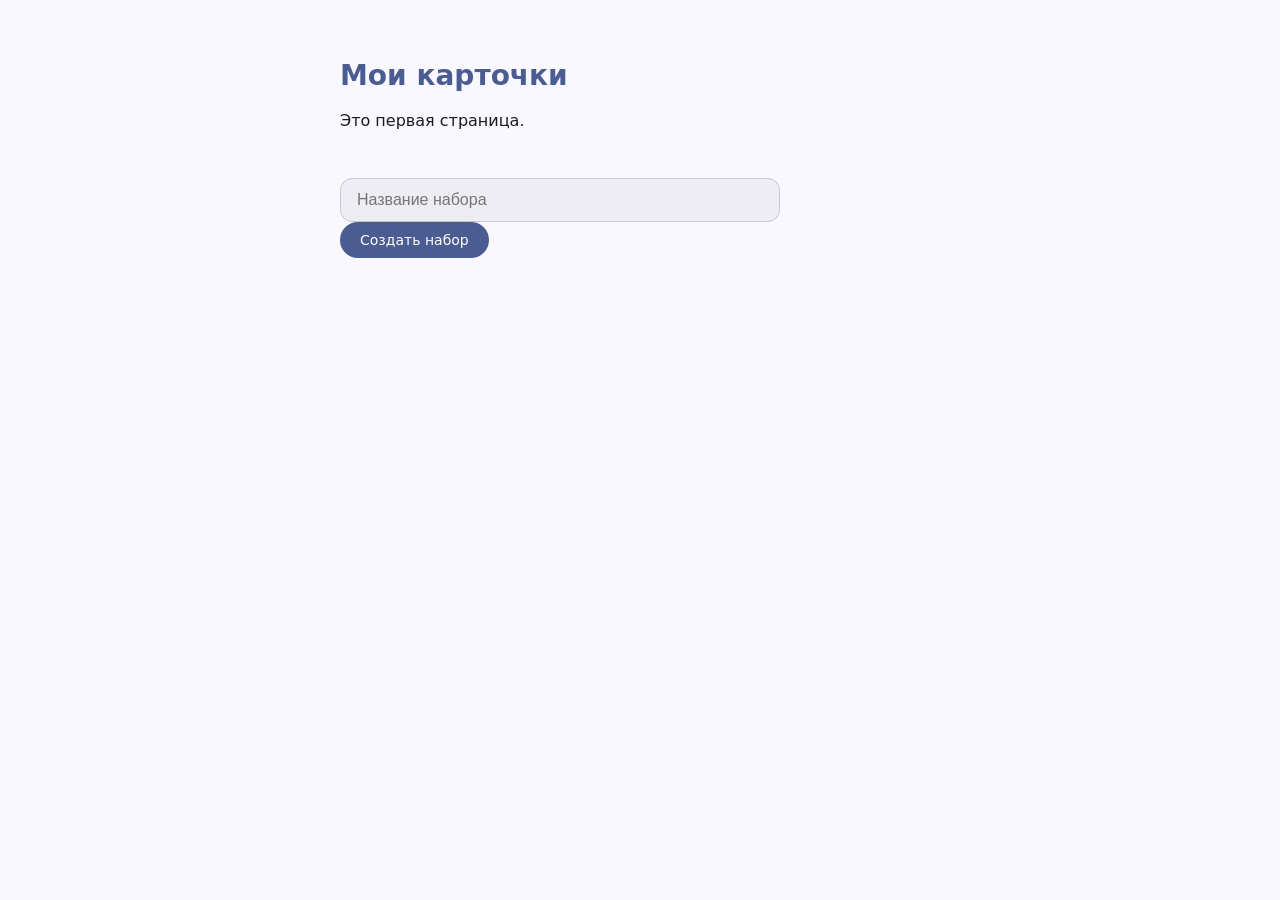
==== CardsApp.Api/CardsApp.Api/wwwroot/index.html @ 051c2346 "Добавление кнопки создания карточки" ====
<!DOCTYPE html>
<html lang="ru" class="light">
<head>
    <meta charset="utf-8">
    <title>Мои карточки</title>
    <link rel="stylesheet" href="css/light.css">
    <link rel="stylesheet" media="(prefers-color-scheme: dark)" href="css/dark.css">
    <link rel="stylesheet" href="css/style.css">

</head>
<body>
    <h1>Мои карточки</h1>
    <p>Это первая страница.</p>
    <ul id="decks"></ul>
    <input id="name_deck" placeholder="Название набора">
    <button id="addCard">Создать набор</button>
    <div id="card"></div>

    <script type="module" src="app.js"></script>
</body>
</html>
---- CardsApp.Api/CardsApp.Api/wwwroot/css/light.css ----
.light {
  --md-sys-color-primary: rgb(75 92 146);
  --md-sys-color-surface-tint: rgb(75 92 146);
  --md-sys-color-on-primary: rgb(255 255 255);
  --md-sys-color-primary-container: rgb(219 225 255);
  --md-sys-color-on-primary-container: rgb(51 68 121);
  --md-sys-color-secondary: rgb(89 94 114);
  --md-sys-color-on-secondary: rgb(255 255 255);
  --md-sys-color-secondary-container: rgb(221 225 249);
  --md-sys-color-on-secondary-container: rgb(65 70 89);
  --md-sys-color-tertiary: rgb(116 84 112);
  --md-sys-color-on-tertiary: rgb(255 255 255);
  --md-sys-color-tertiary-container: rgb(255 214 247);
  --md-sys-color-on-tertiary-container: rgb(91 61 88);
  --md-sys-color-error: rgb(186 26 26);
  --md-sys-color-on-error: rgb(255 255 255);
  --md-sys-color-error-container: rgb(255 218 214);
  --md-sys-color-on-error-container: rgb(147 0 10);
  --md-sys-color-background: rgb(250 248 255);
  --md-sys-color-on-background: rgb(26 27 33);
  --md-sys-color-surface: rgb(250 248 255);
  --md-sys-color-on-surface: rgb(26 27 33);
  --md-sys-color-surface-variant: rgb(226 225 236);
  --md-sys-color-on-surface-variant: rgb(69 70 79);
  --md-sys-color-outline: rgb(118 118 128);
  --md-sys-color-outline-variant: rgb(198 198 208);
  --md-sys-color-shadow: rgb(0 0 0);
  --md-sys-color-scrim: rgb(0 0 0);
  --md-sys-color-inverse-surface: rgb(47 48 54);
  --md-sys-color-inverse-on-surface: rgb(241 240 247);
  --md-sys-color-inverse-primary: rgb(181 196 255);
  --md-sys-color-primary-fixed: rgb(219 225 255);
  --md-sys-color-on-primary-fixed: rgb(1 23 75);
  --md-sys-color-primary-fixed-dim: rgb(181 196 255);
  --md-sys-color-on-primary-fixed-variant: rgb(51 68 121);
  --md-sys-color-secondary-fixed: rgb(221 225 249);
  --md-sys-color-on-secondary-fixed: rgb(22 27 44);
  --md-sys-color-secondary-fixed-dim: rgb(193 197 221);
  --md-sys-color-on-secondary-fixed-variant: rgb(65 70 89);
  --md-sys-color-tertiary-fixed: rgb(255 214 247);
  --md-sys-color-on-tertiary-fixed: rgb(43 18 42);
  --md-sys-color-tertiary-fixed-dim: rgb(226 187 219);
  --md-sys-color-on-tertiary-fixed-variant: rgb(91 61 88);
  --md-sys-color-surface-dim: rgb(218 217 224);
  --md-sys-color-surface-bright: rgb(250 248 255);
  --md-sys-color-surface-container-lowest: rgb(255 255 255);
  --md-sys-color-surface-container-low: rgb(244 243 250);
  --md-sys-color-surface-container: rgb(238 237 244);
  --md-sys-color-surface-container-high: rgb(233 231 239);
  --md-sys-color-surface-container-highest: rgb(227 226 233);
}
---- CardsApp.Api/CardsApp.Api/wwwroot/css/dark.css ----
.dark {
  --md-sys-color-primary: rgb(181 196 255);
  --md-sys-color-surface-tint: rgb(181 196 255);
  --md-sys-color-on-primary: rgb(27 45 97);
  --md-sys-color-primary-container: rgb(51 68 121);
  --md-sys-color-on-primary-container: rgb(219 225 255);
  --md-sys-color-secondary: rgb(193 197 221);
  --md-sys-color-on-secondary: rgb(43 48 66);
  --md-sys-color-secondary-container: rgb(65 70 89);
  --md-sys-color-on-secondary-container: rgb(221 225 249);
  --md-sys-color-tertiary: rgb(226 187 219);
  --md-sys-color-on-tertiary: rgb(66 39 64);
  --md-sys-color-tertiary-container: rgb(91 61 88);
  --md-sys-color-on-tertiary-container: rgb(255 214 247);
  --md-sys-color-error: rgb(255 180 171);
  --md-sys-color-on-error: rgb(105 0 5);
  --md-sys-color-error-container: rgb(147 0 10);
  --md-sys-color-on-error-container: rgb(255 218 214);
  --md-sys-color-background: rgb(18 19 24);
  --md-sys-color-on-background: rgb(227 226 233);
  --md-sys-color-surface: rgb(18 19 24);
  --md-sys-color-on-surface: rgb(227 226 233);
  --md-sys-color-surface-variant: rgb(69 70 79);
  --md-sys-color-on-surface-variant: rgb(198 198 208);
  --md-sys-color-outline: rgb(143 144 154);
  --md-sys-color-outline-variant: rgb(69 70 79);
  --md-sys-color-shadow: rgb(0 0 0);
  --md-sys-color-scrim: rgb(0 0 0);
  --md-sys-color-inverse-surface: rgb(227 226 233);
  --md-sys-color-inverse-on-surface: rgb(47 48 54);
  --md-sys-color-inverse-primary: rgb(75 92 146);
  --md-sys-color-primary-fixed: rgb(219 225 255);
  --md-sys-color-on-primary-fixed: rgb(1 23 75);
  --md-sys-color-primary-fixed-dim: rgb(181 196 255);
  --md-sys-color-on-primary-fixed-variant: rgb(51 68 121);
  --md-sys-color-secondary-fixed: rgb(221 225 249);
  --md-sys-color-on-secondary-fixed: rgb(22 27 44);
  --md-sys-color-secondary-fixed-dim: rgb(193 197 221);
  --md-sys-color-on-secondary-fixed-variant: rgb(65 70 89);
  --md-sys-color-tertiary-fixed: rgb(255 214 247);
  --md-sys-color-on-tertiary-fixed: rgb(43 18 42);
  --md-sys-color-tertiary-fixed-dim: rgb(226 187 219);
  --md-sys-color-on-tertiary-fixed-variant: rgb(91 61 88);
  --md-sys-color-surface-dim: rgb(18 19 24);
  --md-sys-color-surface-bright: rgb(56 57 63);
  --md-sys-color-surface-container-lowest: rgb(13 14 19);
  --md-sys-color-surface-container-low: rgb(26 27 33);
  --md-sys-color-surface-container: rgb(30 31 37);
  --md-sys-color-surface-container-high: rgb(41 42 47);
  --md-sys-color-surface-container-highest: rgb(52 52 58);
}
---- CardsApp.Api/CardsApp.Api/wwwroot/css/style.css ----
/* 1. Глобальные стили страницы */
body {
    background-color: var(--md-sys-color-background);
    color: var(--md-sys-color-on-background);
    font-family: system-ui, -apple-system, BlinkMacSystemFont, 'Segoe UI', Roboto, sans-serif;
    max-width: 600px;
    margin: 0 auto;
    padding: 40px 20px;
}

h1 {
    color: var(--md-sys-color-primary);
    font-size: 28px;
    font-weight: 600;
}

p {
    color: var(--md-sys-color-on-background-variant);
}

/* 2. Поле ввода (Название набора) */
#name_deck {
    background-color: var(--md-sys-color-surface-container);
    color: var(--md-sys-color-on-surface);
    border: 1px solid var(--md-sys-color-outline-variant);
    padding: 12px 16px;
    border-radius: 12px;
    font-size: 16px;
    outline: none;
    width: calc(100% - 160px);
    margin-right: 12px;
    box-sizing: border-box;
    transition: border-color 0.2s;
}

#name_deck:focus {
    border-color: var(--md-sys-color-primary);
    box-shadow: 0 0 0 1px var(--md-sys-color-primary);
}

/* 3. Базовые стили для всех кнопок */
button {
    font-family: inherit;
    font-size: 14px;
    font-weight: 500;
    padding: 10px 20px;
    border-radius: 100px; /* Скругление по гайдлайнам Material 3 */
    border: none;
    cursor: pointer;
    transition: opacity 0.2s, background-color 0.2s;
}

button:hover:not(:disabled) {
    opacity: 0.9;
}

button:disabled {
    opacity: 0.5;
    cursor: not-allowed;
}

/* Кнопка "Создать набор" */
#addCard {
    background-color: var(--md-sys-color-primary);
    color: var(--md-sys-color-on-primary);
}

/* 4. Списки наборов (Decks) */
ul#decks {
    list-style: none;
    padding: 0;
    margin: 24px 0;
    display: flex;
    flex-direction: column;
    gap: 12px;
}

ul#decks li {
    background-color: var(--md-sys-color-surface-container-low);
    border: 1px solid var(--md-sys-color-outline-variant);
    padding: 14px 20px;
    border-radius: 16px;
    display: flex;
    justify-content: space-between;
    align-items: center;
}

ul#decks li span {
    font-size: 16px;
    font-weight: 500;
    color: var(--md-sys-color-on-surface);
}

/* Кнопка "Удалить набор" */
ul#decks li button {
    background-color: var(--md-sys-color-surface-variant);
    color: var(--md-sys-color-on-surface-variant);
    padding: 6px 16px;
    font-size: 13px;
}

ul#decks li button:hover:not(:disabled) {
    background-color: var(--md-sys-color-error-container);
    color: var(--md-sys-color-on-error-container);
}

/* 5. Область активной интерактивной карточки (Flashcard) */
#card {
    margin-top: 32px;
}

#card:not(:empty) {
    background-color: var(--md-sys-color-surface-container-high);
    border: 1px solid var(--md-sys-color-outline-variant);
    padding: 24px;
    border-radius: 24px;
    text-align: center;
    box-shadow: 0 4px 12px rgba(0, 0, 0, 0.05);
}

#card p {
    font-size: 20px;
    font-weight: 500;
    margin-bottom: 20px;
    color: var(--md-sys-color-on-surface-variant);
}

/* Кнопка "Показать описание" внутри карточки */
#card > button {
    background-color: var(--md-sys-color-secondary-container);
    color: var(--md-sys-color-on-secondary-container);
    width: 100%;
}

/* Контейнер кнопок "Знаю" / "Не знаю" */
#card div {
    display: flex;
    gap: 12px;
    justify-content: center;
    width: 100%;
}

#card div button {
    flex: 1;
    padding: 12px;
}

/* Кнопка "Не знаю" */
#card div button:first-child {
    background-color: var(--md-sys-color-error);
    color: var(--md-sys-color-on-error);
}

/* Кнопка "Знаю" */
#card div button:last-child {
    background-color: var(--md-sys-color-primary-container);
    color: var(--md-sys-color-on-primary-container);
}
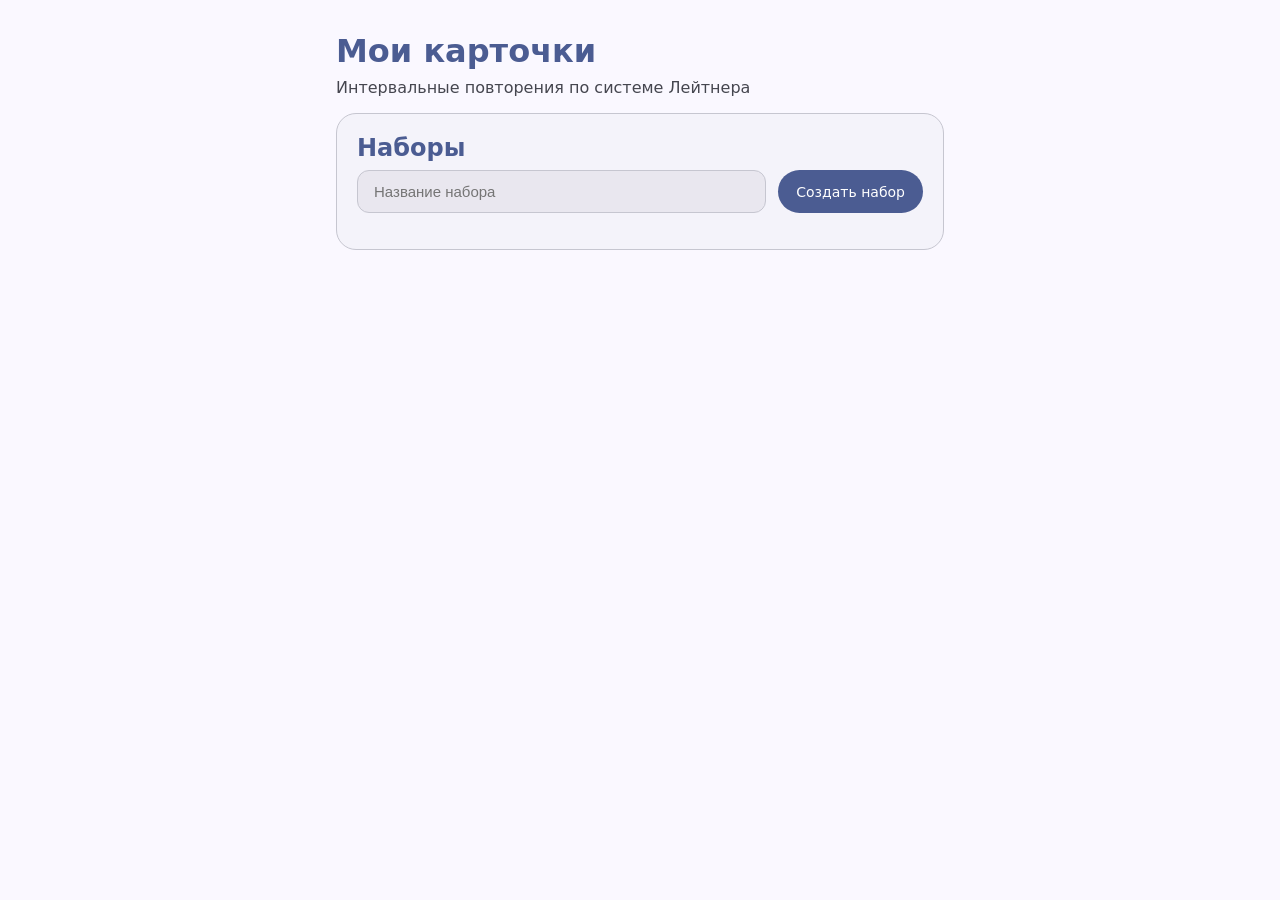
==== commit 36e9daf1: "доработка форм для создания карточек" ====
--- a/CardsApp.Api/CardsApp.Api/wwwroot/index.html
+++ b/CardsApp.Api/CardsApp.Api/wwwroot/index.html
@@ -6,16 +6,51 @@
     <link rel="stylesheet" href="css/light.css">
     <link rel="stylesheet" media="(prefers-color-scheme: dark)" href="css/dark.css">
     <link rel="stylesheet" href="css/style.css">
-
 </head>
 <body>
-    <h1>Мои карточки</h1>
-    <p>Это первая страница.</p>
-    <ul id="decks"></ul>
-    <input id="name_deck" placeholder="Название набора">
-    <button id="addCard">Создать набор</button>
-    <div id="card"></div>
+    <header>
+        <h1>Мои карточки</h1>
+        <p>Интервальные повторения по системе Лейтнера</p>
+    </header>
+
+    <main>
+        <!-- Секция наборов -->
+        <section class="panel">
+            <h2>Наборы</h2>
+            <form id="createDeckForm" class="form-row">
+                <input id="name_deck" class="input-field" placeholder="Название набора" required>
+                <button type="submit" id="addDeckBtn" class="btn btn-primary">Создать набор</button>
+            </form>
+            <ul id="decks" class="deck-list"></ul>
+        </section>
+
+        <!-- Секция карточек выбранного набора (по умолчанию скрыта) -->
+        <section id="deckDetails" class="panel hidden">
+            <div class="panel-header">
+                <h2 id="currentDeckTitle">Карточки</h2>
+                <button type="button" id="closeDeckDetailsBtn" class="btn btn-secondary">Закрыть</button>
+            </div>
+
+            <!-- Форма добавления карточки -->
+            <form id="createCardForm" class="form-column">
+                <input id="card_term" class="input-field" placeholder="Термин (вопрос)" required>
+                <input id="card_def" class="input-field" placeholder="Определение (ответ)" required>
+                <button type="submit" class="btn btn-primary">Добавить карточку</button>
+            </form>
+
+            <ul id="cardsContainer" class="card-list"></ul>
+        </section>
+
+        <!-- Секция интерактивного повторения (по умолчанию скрыта) -->
+        <section id="reviewSection" class="panel hidden">
+            <div class="panel-header">
+                <h2>Повторение</h2>
+                <button type="button" id="closeReviewBtn" class="btn btn-secondary">Закончить</button>
+            </div>
+            <div id="cardBox" class="flashcard-container"></div>
+        </section>
+    </main>
 
     <script type="module" src="app.js"></script>
 </body>
-</html>
+</html>
--- a/CardsApp.Api/CardsApp.Api/wwwroot/css/style.css
+++ b/CardsApp.Api/CardsApp.Api/wwwroot/css/style.css
@@ -1,158 +1,232 @@
-/* 1. Глобальные стили страницы */
+/* 1. Глобальные стили */
 body {
     background-color: var(--md-sys-color-background);
     color: var(--md-sys-color-on-background);
     font-family: system-ui, -apple-system, BlinkMacSystemFont, 'Segoe UI', Roboto, sans-serif;
-    max-width: 600px;
+    max-width: 640px;
     margin: 0 auto;
-    padding: 40px 20px;
-}
-
-h1 {
+    padding: 32px 16px;
+    box-sizing: border-box;
+}
+
+h1, h2, h3 {
     color: var(--md-sys-color-primary);
-    font-size: 28px;
-    font-weight: 600;
+    margin: 0 0 8px 0;
 }
 
 p {
-    color: var(--md-sys-color-on-background-variant);
-}
-
-/* 2. Поле ввода (Название набора) */
-#name_deck {
+    color: var(--md-sys-color-on-surface-variant);
+    margin: 0 0 16px 0;
+}
+
+.hidden {
+    display: none !important;
+}
+
+/* 2. Панели-контейнеры (Material 3 Cards/Surfaces) */
+.panel {
+    background-color: var(--md-sys-color-surface-container-low);
+    border: 1px solid var(--md-sys-color-outline-variant);
+    border-radius: 20px;
+    padding: 20px;
+    margin-bottom: 24px;
+}
+
+.panel-header {
+    display: flex;
+    justify-content: space-between;
+    align-items: center;
+    margin-bottom: 16px;
+}
+
+/* 3. Формы и поля ввода */
+.form-row {
+    display: flex;
+    gap: 12px;
+    margin-bottom: 16px;
+}
+
+.form-column {
+    display: flex;
+    flex-direction: column;
+    gap: 12px;
     background-color: var(--md-sys-color-surface-container);
+    padding: 16px;
+    border-radius: 16px;
+    margin-bottom: 16px;
+}
+
+.input-field {
+    background-color: var(--md-sys-color-surface-container-high);
     color: var(--md-sys-color-on-surface);
     border: 1px solid var(--md-sys-color-outline-variant);
     padding: 12px 16px;
     border-radius: 12px;
-    font-size: 16px;
+    font-size: 15px;
     outline: none;
-    width: calc(100% - 160px);
-    margin-right: 12px;
     box-sizing: border-box;
+    width: 100%;
     transition: border-color 0.2s;
 }
 
-#name_deck:focus {
+.input-field:focus {
     border-color: var(--md-sys-color-primary);
     box-shadow: 0 0 0 1px var(--md-sys-color-primary);
 }
 
-/* 3. Базовые стили для всех кнопок */
-button {
+/* 4. Кнопки (M3 Buttons) */
+.btn {
     font-family: inherit;
     font-size: 14px;
     font-weight: 500;
-    padding: 10px 20px;
-    border-radius: 100px; /* Скругление по гайдлайнам Material 3 */
+    padding: 10px 18px;
+    border-radius: 100px;
     border: none;
     cursor: pointer;
+    white-space: nowrap;
     transition: opacity 0.2s, background-color 0.2s;
 }
 
-button:hover:not(:disabled) {
+.btn:hover:not(:disabled) {
     opacity: 0.9;
 }
 
-button:disabled {
-    opacity: 0.5;
+.btn:disabled {
+    opacity: 0.4;
     cursor: not-allowed;
 }
 
-/* Кнопка "Создать набор" */
-#addCard {
+.btn-primary {
     background-color: var(--md-sys-color-primary);
     color: var(--md-sys-color-on-primary);
 }
 
-/* 4. Списки наборов (Decks) */
-ul#decks {
+.btn-secondary {
+    background-color: var(--md-sys-color-secondary-container);
+    color: var(--md-sys-color-on-secondary-container);
+}
+
+.btn-tonal {
+    background-color: var(--md-sys-color-surface-variant);
+    color: var(--md-sys-color-on-surface-variant);
+}
+
+.btn-danger {
+    background-color: var(--md-sys-color-error);
+    color: var(--md-sys-color-on-error);
+}
+
+.btn-success {
+    background-color: var(--md-sys-color-primary-container);
+    color: var(--md-sys-color-on-primary-container);
+}
+
+/* 5. Список наборов */
+.deck-list {
     list-style: none;
     padding: 0;
-    margin: 24px 0;
-    display: flex;
-    flex-direction: column;
-    gap: 12px;
-}
-
-ul#decks li {
-    background-color: var(--md-sys-color-surface-container-low);
-    border: 1px solid var(--md-sys-color-outline-variant);
-    padding: 14px 20px;
-    border-radius: 16px;
+    margin: 0;
+    display: flex;
+    flex-direction: column;
+    gap: 8px;
+}
+
+.deck-item {
+    background-color: var(--md-sys-color-surface-container);
+    border: 1px solid var(--md-sys-color-outline-variant);
+    padding: 12px 16px;
+    border-radius: 14px;
     display: flex;
     justify-content: space-between;
     align-items: center;
 }
 
-ul#decks li span {
+.deck-title {
     font-size: 16px;
     font-weight: 500;
-    color: var(--md-sys-color-on-surface);
-}
-
-/* Кнопка "Удалить набор" */
-ul#decks li button {
-    background-color: var(--md-sys-color-surface-variant);
-    color: var(--md-sys-color-on-surface-variant);
-    padding: 6px 16px;
-    font-size: 13px;
-}
-
-ul#decks li button:hover:not(:disabled) {
-    background-color: var(--md-sys-color-error-container);
-    color: var(--md-sys-color-on-error-container);
-}
-
-/* 5. Область активной интерактивной карточки (Flashcard) */
-#card {
-    margin-top: 32px;
-}
-
-#card:not(:empty) {
+    cursor: pointer;
+    color: var(--md-sys-color-on-surface);
+}
+
+.deck-title:hover {
+    color: var(--md-sys-color-primary);
+}
+
+.deck-actions {
+    display: flex;
+    gap: 8px;
+}
+
+/* 6. Список карточек набора */
+.card-list {
+    list-style: none;
+    padding: 0;
+    margin: 0;
+    display: flex;
+    flex-direction: column;
+    gap: 8px;
+}
+
+.card-item {
+    background-color: var(--md-sys-color-surface-container);
+    border: 1px solid var(--md-sys-color-outline-variant);
+    padding: 12px 16px;
+    border-radius: 12px;
+    display: flex;
+    justify-content: space-between;
+    align-items: center;
+}
+
+.card-item-content {
+    display: flex;
+    flex-direction: column;
+    gap: 4px;
+}
+
+.card-term {
+    font-weight: 600;
+    color: var(--md-sys-color-on-surface);
+}
+
+.card-def {
+    font-size: 14px;
+    color: var(--md-sys-color-on-surface-variant);
+}
+
+.card-box-badge {
+    font-size: 12px;
+    color: var(--md-sys-color-outline);
+}
+
+/* 7. Область повторения карточки (Flashcard) */
+.flashcard-container:not(:empty) {
     background-color: var(--md-sys-color-surface-container-high);
     border: 1px solid var(--md-sys-color-outline-variant);
-    padding: 24px;
-    border-radius: 24px;
+    padding: 32px 24px;
+    border-radius: 20px;
     text-align: center;
-    box-shadow: 0 4px 12px rgba(0, 0, 0, 0.05);
-}
-
-#card p {
-    font-size: 20px;
-    font-weight: 500;
-    margin-bottom: 20px;
-    color: var(--md-sys-color-on-surface-variant);
-}
-
-/* Кнопка "Показать описание" внутри карточки */
-#card > button {
-    background-color: var(--md-sys-color-secondary-container);
-    color: var(--md-sys-color-on-secondary-container);
-    width: 100%;
-}
-
-/* Контейнер кнопок "Знаю" / "Не знаю" */
-#card div {
+}
+
+.flashcard-term {
+    font-size: 22px;
+    font-weight: 600;
+    margin-bottom: 24px;
+    color: var(--md-sys-color-on-surface);
+}
+
+.flashcard-def {
+    font-size: 18px;
+    font-weight: 400;
+    margin-bottom: 24px;
+    color: var(--md-sys-color-on-surface-variant);
+}
+
+.flashcard-actions {
     display: flex;
     gap: 12px;
     justify-content: center;
-    width: 100%;
-}
-
-#card div button {
+}
+
+.flashcard-actions .btn {
     flex: 1;
-    padding: 12px;
-}
-
-/* Кнопка "Не знаю" */
-#card div button:first-child {
-    background-color: var(--md-sys-color-error);
-    color: var(--md-sys-color-on-error);
-}
-
-/* Кнопка "Знаю" */
-#card div button:last-child {
-    background-color: var(--md-sys-color-primary-container);
-    color: var(--md-sys-color-on-primary-container);
-}
+}
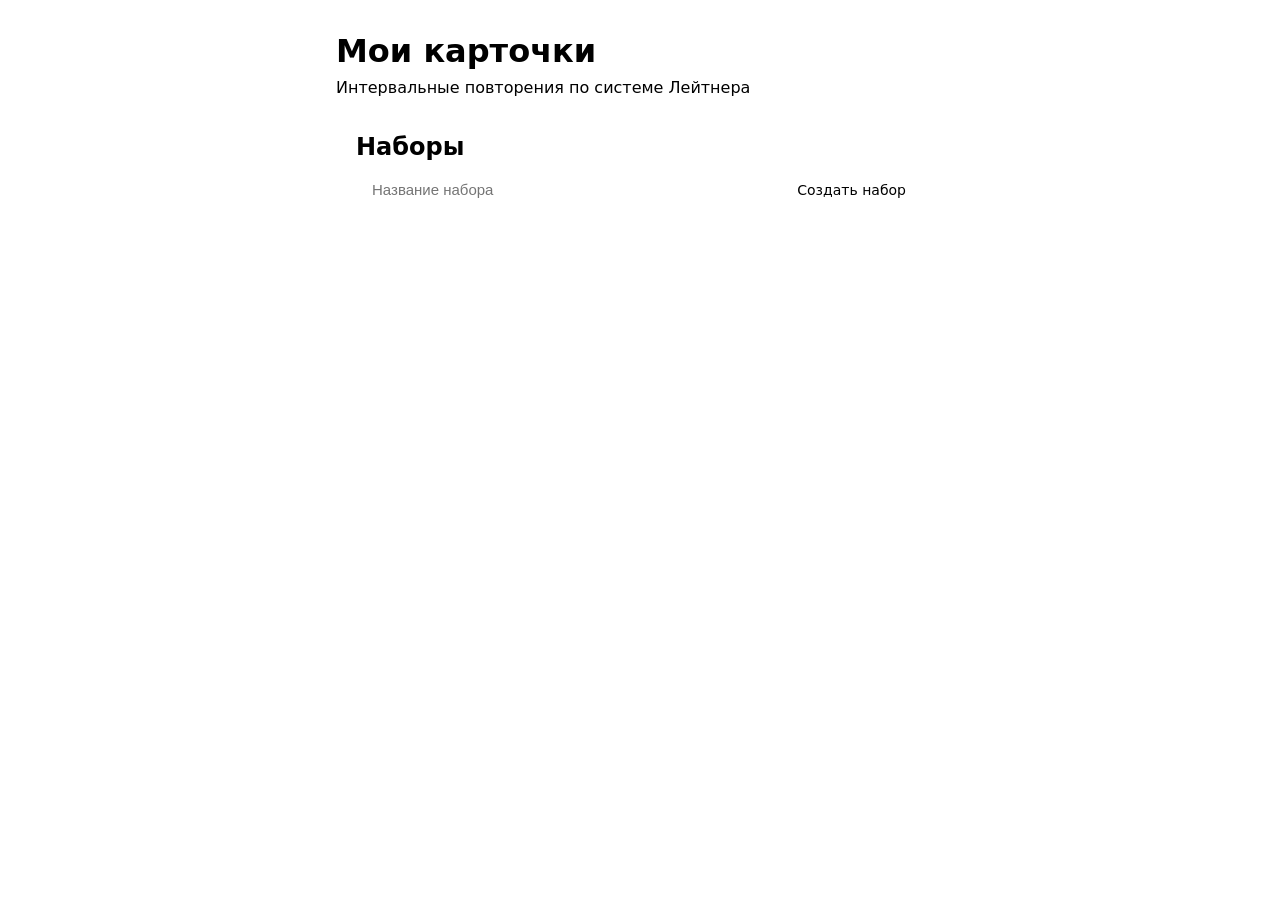
==== commit 1b3544ad: "Переделана логика повторения Лейтнера. Привязано время" ====
--- a/CardsApp.Api/CardsApp.Api/wwwroot/index.html
+++ b/CardsApp.Api/CardsApp.Api/wwwroot/index.html
@@ -1,5 +1,5 @@
 <!DOCTYPE html>
-<html lang="ru" class="light">
+<html lang="ru" class="dark">
 <head>
     <meta charset="utf-8">
     <title>Мои карточки</title>
